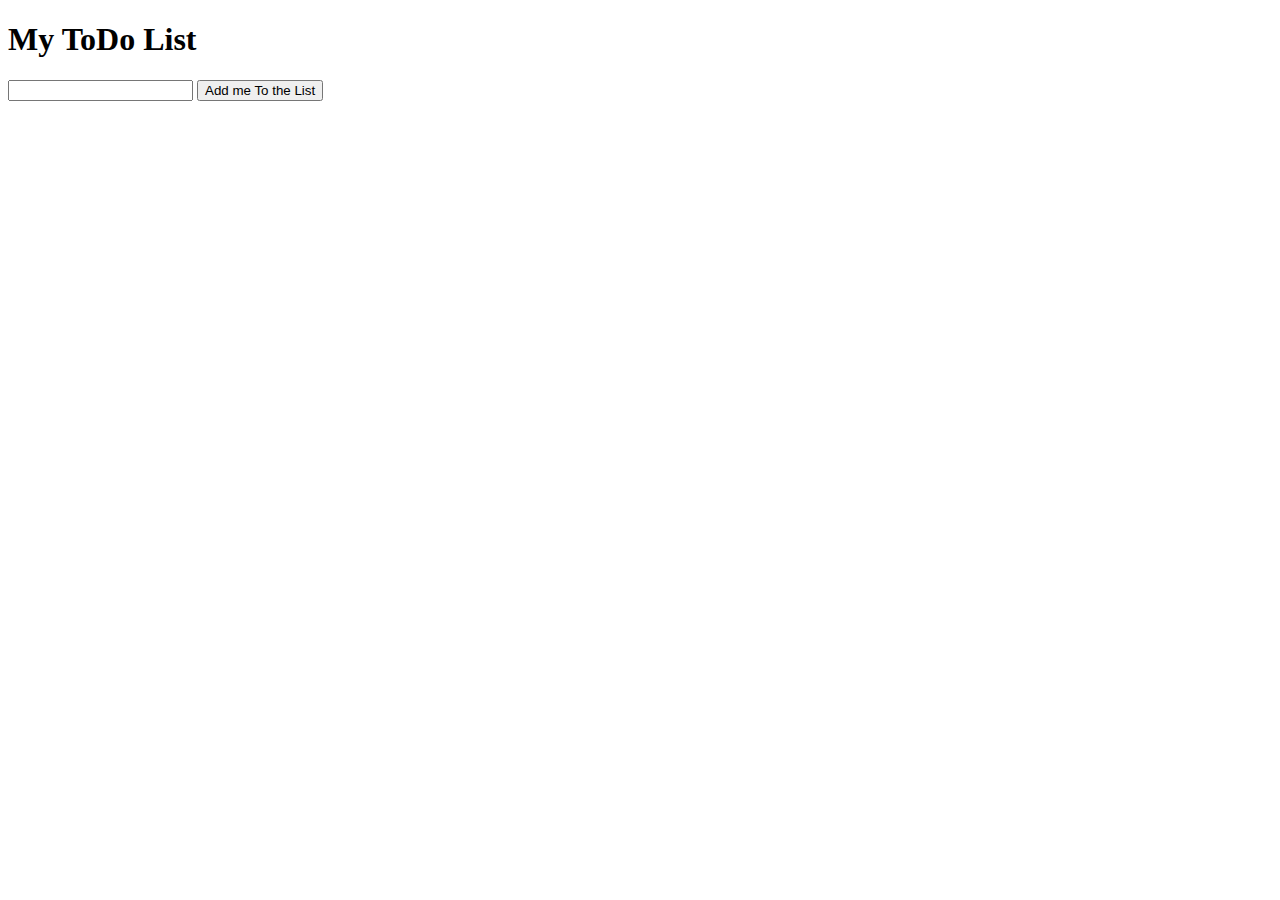
==== index.html @ 0565a7a1 "files created" ====
<!DOCTYPE html>
<html lang="en">
  <head>
    <meta charset="UTF-8" />
    <meta http-equiv="X-UA-Compatible" content="IE=edge" />
    <meta name="viewport" content="width=device-width, initial-scale=1.0" />
    <link rel="stylesheet" href="/css/style.css" />
    <title>Document</title>
  </head>
  <body>
    <h1>My ToDo List</h1>
    <form>
      <input type="text" name="userInput" id="user-info" />
      <input type="submit" value="Add me To the List" />
    </form>
    <ul class="result"></ul>
    <script src="./js/index.js"></script>
  </body>
</html>
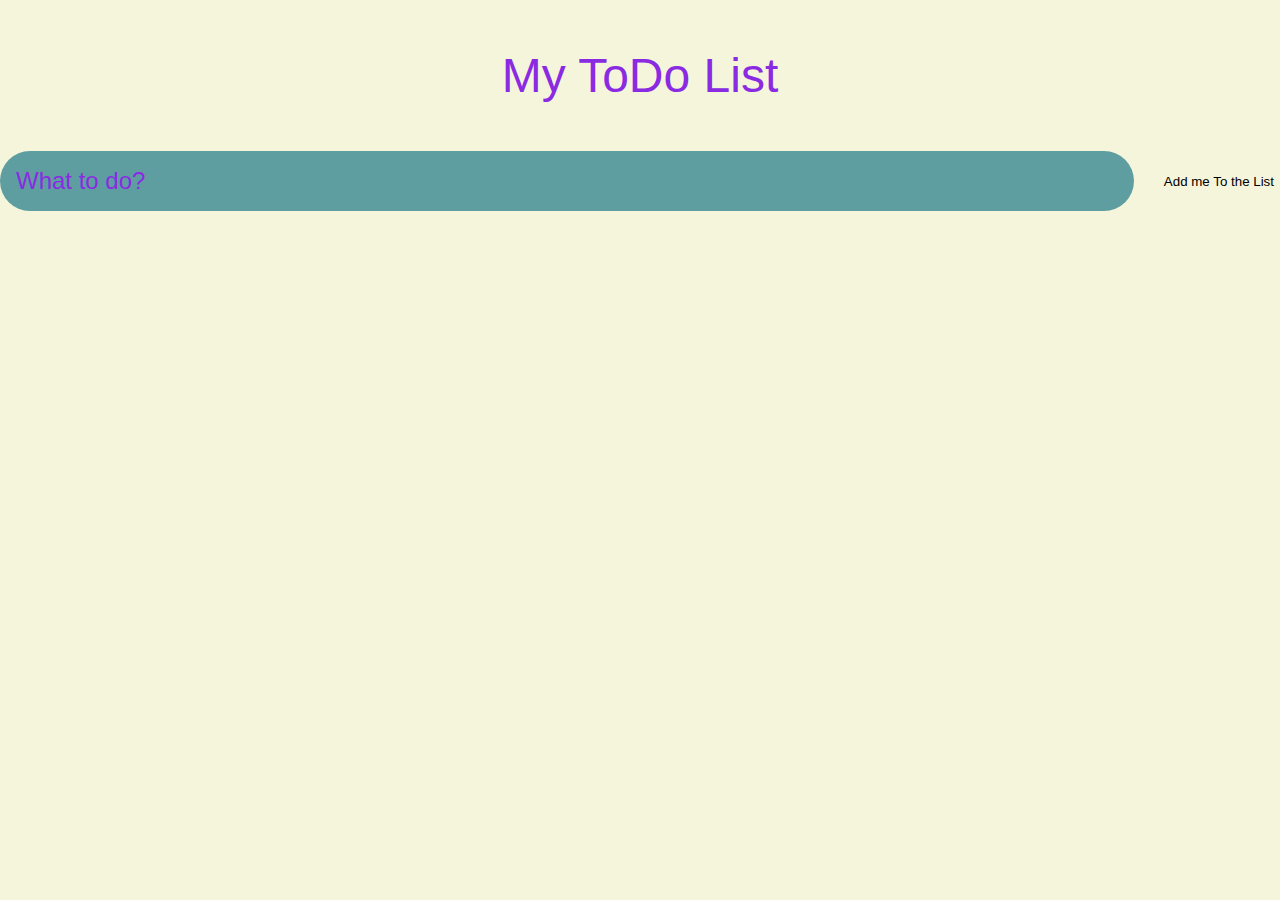
==== commit bf9a98b4: "some styling done" ====
--- a/index.html
+++ b/index.html
@@ -8,10 +8,18 @@
     <title>Document</title>
   </head>
   <body>
-    <h1>My ToDo List</h1>
+    <header>
+      <h1>My ToDo List</h1>
+    </header>
     <form>
-      <input type="text" name="userInput" id="user-info" />
-      <input type="submit" value="Add me To the List" />
+      <input
+        type="text"
+        name="userInput"
+        id="user-info"
+        placeholder="What to do?
+        "
+      />
+      <input type="submit" value="Add me To the List" id="add-task" />
     </form>
     <ul class="result"></ul>
     <script src="./js/index.js"></script>
--- a/css/style.css
+++ b/css/style.css
@@ -0,0 +1,47 @@
+* {
+  box-sizing: border-box;
+  margin: 0;
+  font-family: Verdana, Geneva, Tahoma, sans-serif;
+}
+
+body {
+  display: flex;
+  flex-direction: column;
+  width: 100vw;
+  height: 100vh;
+  background-color: beige;
+}
+header {
+  padding: 3rem 2rem;
+  max-width: 80%;
+  margin: 0 auto;
+}
+header h1 {
+  font-size: 3rem;
+  font-weight: 300;
+  color: blueviolet;
+}
+form {
+  display: flex;
+}
+input,
+button {
+  appearance: none;
+  border: none;
+  outline: none;
+  background: none;
+}
+#user-info {
+  flex: 1 1 0%;
+  background-color: cadetblue;
+  padding: 1rem;
+  border-radius: 2rem;
+  margin-right: 1.5rem;
+  color: blueviolet;
+  font-size: 1.5rem;
+}
+#user-info::placeholder {
+  color: blueviolet;
+}
+#add-task {
+}
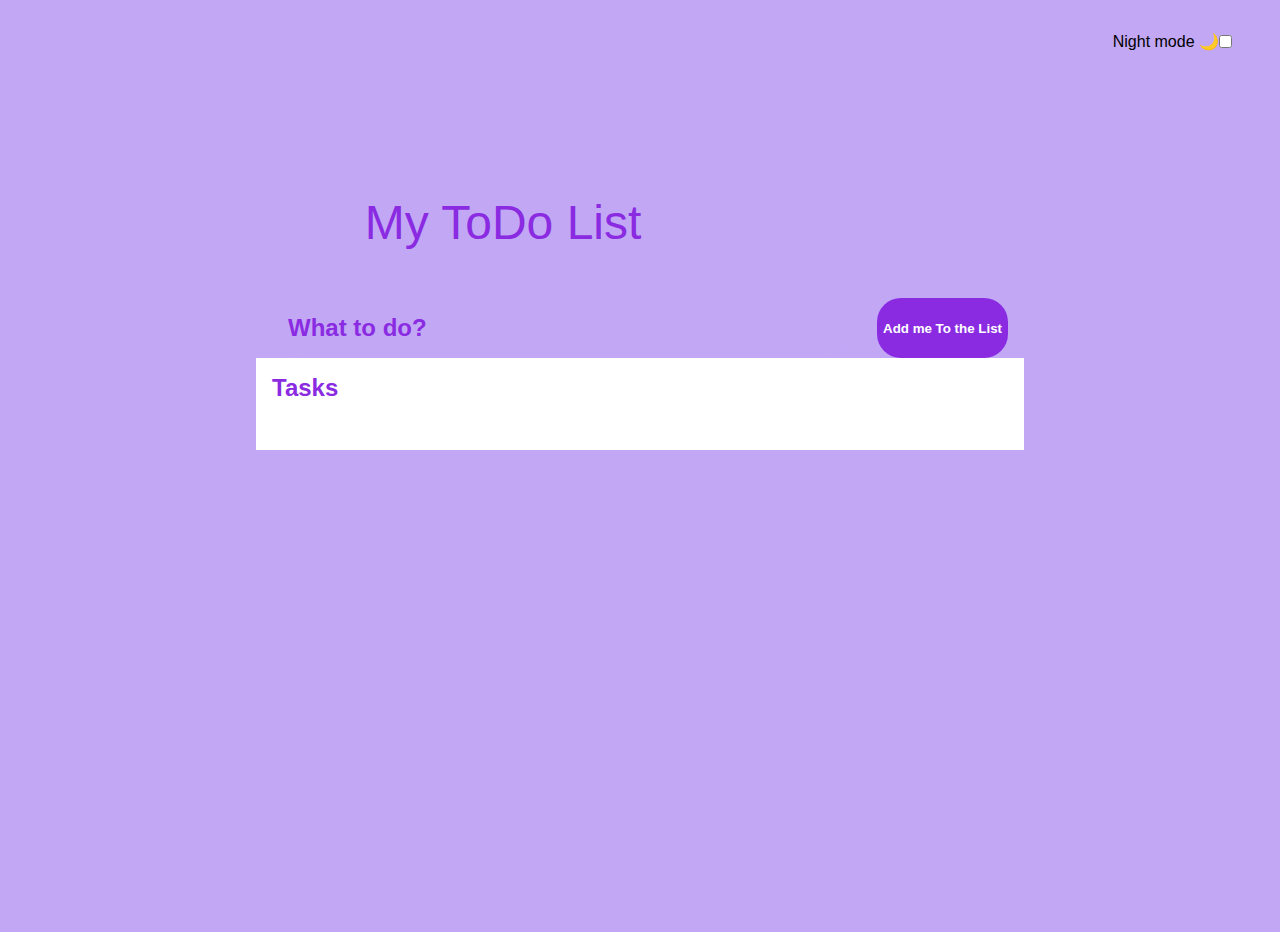
==== commit cc5a2a2f: "some styling done & night mode theme added" ====
--- a/index.html
+++ b/index.html
@@ -8,20 +8,27 @@
     <title>Document</title>
   </head>
   <body>
-    <header>
+    <div class="mode">
+      Night mode 🌙
+      <input type="checkbox" onchange="theme()" name="mood" id="light-dark" />
+    </div>
+    <div class="main">
       <h1>My ToDo List</h1>
-    </header>
-    <form>
-      <input
-        type="text"
-        name="userInput"
-        id="user-info"
-        placeholder="What to do?
+      <form>
+        <input
+          type="text"
+          name="userInput"
+          id="user-info"
+          placeholder="What to do?
         "
-      />
-      <input type="submit" value="Add me To the List" id="add-task" />
-    </form>
-    <ul class="result"></ul>
+        />
+        <input type="submit" value="Add me To the List" id="add-task" />
+      </form>
+      <div class="tasks">
+        <h2>Tasks</h2>
+        <ul class="result"></ul>
+      </div>
+    </div>
     <script src="./js/index.js"></script>
   </body>
 </html>
--- a/css/style.css
+++ b/css/style.css
@@ -1,3 +1,5 @@
+@import url(./mode.css);
+
 * {
   box-sizing: border-box;
   margin: 0;
@@ -5,18 +7,23 @@
 }
 
 body {
-  display: flex;
-  flex-direction: column;
   width: 100vw;
   height: 100vh;
-  background-color: beige;
+  background-color: rgb(194, 167, 245);
+  /* background-image: url(../img/pexels-breakingpic-3299.jpg); */
 }
-header {
+.main {
+  /* flex: 1 1 0%; */
+  margin: 0 auto;
+  width: 60%;
+  height: 80%;
+  margin-top: 6rem;
+  /* background-color: white; */
+}
+h1 {
   padding: 3rem 2rem;
   max-width: 80%;
   margin: 0 auto;
-}
-header h1 {
   font-size: 3rem;
   font-weight: 300;
   color: blueviolet;
@@ -24,17 +31,23 @@
 form {
   display: flex;
 }
-input,
-button {
-  appearance: none;
-  border: none;
-  outline: none;
-  background: none;
+input {
+  background-color: blueviolet;
+  border: transparent;
+  color: white;
+  border-radius: 1.5rem;
+  cursor: pointer;
+  transition: 0.5s;
+  font-weight: bolder;
+  margin-right: 1rem;
 }
+
 #user-info {
   flex: 1 1 0%;
-  background-color: cadetblue;
+  background-color: rgb(194, 167, 245);
   padding: 1rem;
+  margin-left: 1rem;
+  border: none;
   border-radius: 2rem;
   margin-right: 1.5rem;
   color: blueviolet;
@@ -43,5 +56,49 @@
 #user-info::placeholder {
   color: blueviolet;
 }
-#add-task {
+
+h2 {
+  display: flex;
+  justify-content: space-between;
+  background-color: white;
+  padding: 1rem;
+  color: blueviolet;
 }
+
+ul {
+  display: flex;
+  justify-content: center;
+  align-items: flex-start;
+  flex-direction: column;
+  padding: 1rem;
+  list-style-type: none;
+  background-color: white;
+  line-height: 2.5rem;
+  font-size: 2rem;
+}
+
+li {
+  width: 100%;
+
+  display: flex;
+  justify-content: space-between;
+  align-items: flex-end;
+}
+button {
+  border: none;
+  border-radius: 1.5rem;
+  background-color: blueviolet;
+  color: beige;
+  width: 8rem;
+  height: 2rem;
+  font-weight: bold;
+}
+
+.mode {
+  /* border: 2px solid red; */
+  display: flex;
+  justify-content: right;
+
+  margin-top: 2rem;
+  margin-right: 2rem;
+}
